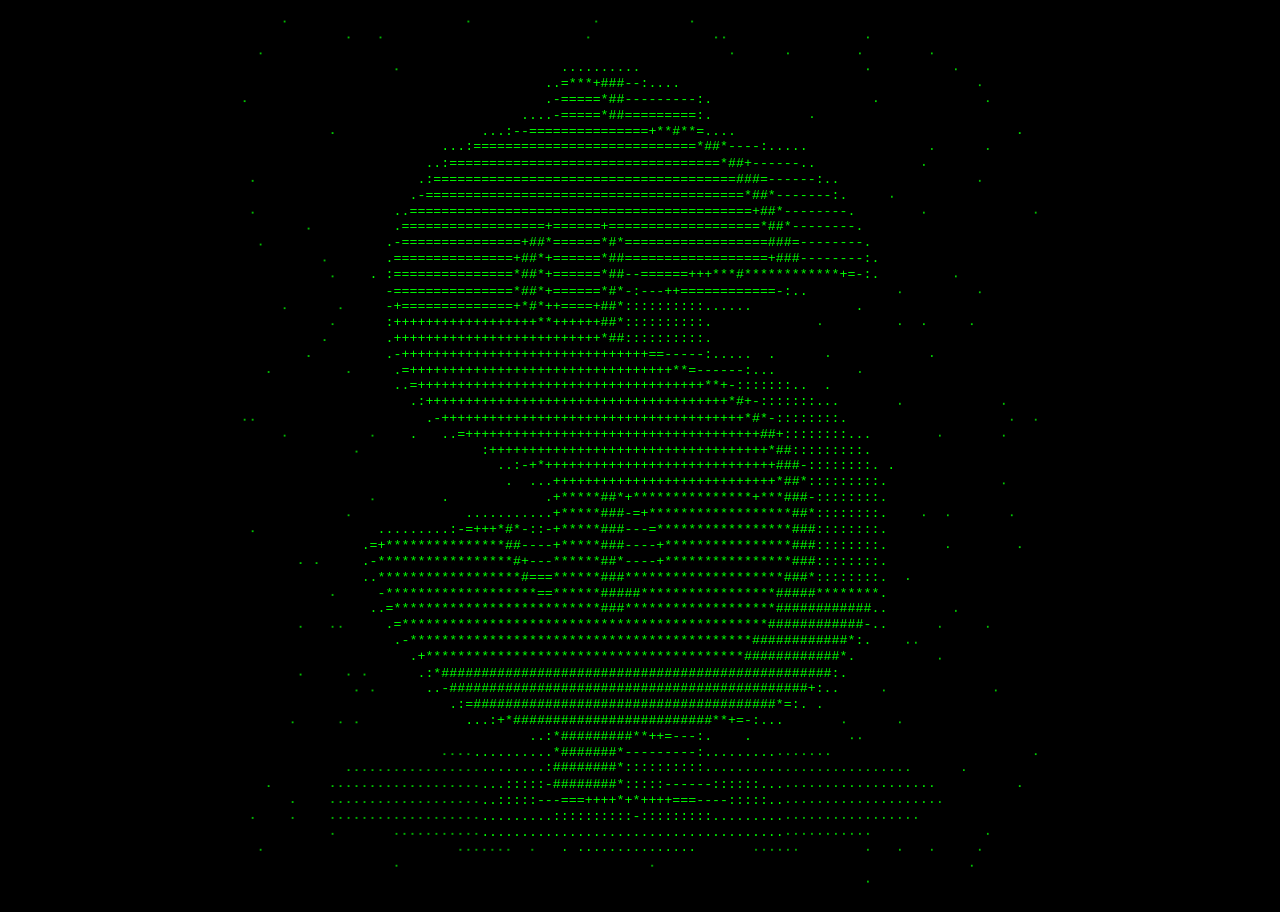
==== index.html @ 207f6302 "Landing page: slowly spinning dollar sign with falling dots Co-Authored-By: Claude Sonnet 5.5 <norep" ====
<!DOCTYPE html>
<html lang="en">
<head>
    <meta charset="UTF-8">
    <meta name="viewport" content="width=device-width, initial-scale=1.0">
    <title>BIG and small DOLLAR IDEAS</title>
    <style>
        html, body { height: 100%; }
        body {
            display: flex;
            justify-content: center;
            align-items: center;
            min-height: 100vh;
            margin: 0;
            background-color: #000;
            color: #0f0; /* Green text on black background, classic terminal style */
            font-family: monospace;
            overflow: hidden;
        }
        pre {
            text-align: center;
            font-size: 14px;
            line-height: 1.2;
            white-space: pre;
            margin: 0;
        }
        /* Animated layers, built by the script below from the original art. */
        #scene { perspective: 1400px; }
        #stage { position: relative; transform-origin: center center; }
        #rain, #spin { position: absolute; left: 0; top: 0; }
        #rain span { position: absolute; left: 0; top: 0; line-height: 1.2; will-change: transform; }
        #spin { transform-style: preserve-3d; animation: spin 36s linear infinite; }
        @keyframes spin { from { transform: rotateY(0deg); } to { transform: rotateY(360deg); } }
        @media (prefers-reduced-motion: reduce) { #spin { animation: none; } }
    </style>
</head>
<body>
    <div id="scene" hidden><div id="stage"><div id="rain"></div><pre id="spin"></pre></div></div>
    <!-- Original art, unchanged. Shown as-is if scripts are off. -->
    <pre id="art">
     .                      .               .           .                                           
             .   .                         .               ..                 .                     
  .                                                          .      .        .        .             
                   .                    ..........                            .          .          
                                      ..=***+###--:....                                     .       
.                                     .-=====*##---------:.                    .             .      
                                   ....-=====*##=========:.            .                            
           .                  ...:--===============+**#**=....                                   .  
                         ...:============================*##*----:.....               .      .      
                       ..:==================================*##+------..             .              
 .                    .:======================================###=------:..                 .       
                     .-========================================*##*-------:.     .                  
 .                 ..===========================================+##*--------.        .             .
        .          .==================+======+===================*##*--------.                      
  .               .-===============+##*======*#*==================###=--------.                     
          .       .===============+##*+======*##==================+###--------:.                    
           .    . :===============*##*+======*##--======+++***#************+=-:.         .          
                  -===============*##*+======*#*-:---++============-:..           .         .       
     .      .     -+==============+*#*++====+##*::::::::::......             .                      
           .      :++++++++++++++++++**++++++##*::::::::::.             .         .  .     .        
          .       .++++++++++++++++++++++++++*##::::::::::.                                         
        .         .-+++++++++++++++++++++++++++++++==-----:.....  .      .            .             
   .         .     .=+++++++++++++++++++++++++++++++++**=------:...          .                      
                   ..=++++++++++++++++++++++++++++++++++++**+-:::::::..  .                          
                     .:++++++++++++++++++++++++++++++++++++++*#+-:::::::...       .            .    
..                     .-++++++++++++++++++++++++++++++++++++++*#*-::::::::.                    .  .
     .          .    .   ..=+++++++++++++++++++++++++++++++++++++##+::::::::...        .       .    
              .               :+++++++++++++++++++++++++++++++++++*##:::::::::.                     
                                ..:-+*+++++++++++++++++++++++++++++###-::::::::. .                  
                                 .  ...++++++++++++++++++++++++++++*##*:::::::::.              .    
                .        .            .+*****##*+***************+***###-::::::::.                   
             .              ...........+*****###-=+******************##*::::::::.    .  .       .   
 .               .........:-=+++*#*-::-+*****###---=*****************###::::::::.                   
               .=+***************##----+*****###----+****************###::::::::.       .        .  
       . .     .-*****************#+---******##*----+****************###::::::::.                   
               ..******************#===******###********************###*::::::::.  .                
           .     -*******************==******#####*****************#####********.                   
                ..=**************************###*******************############..        .          
       .   ..     .=**********************************************############-..      .     .      
                   .-*******************************************############*:.    ..               
                     .+****************************************############*.          .            
       .     . .      .:*#################################################:.                        
              . .      ..-#############################################+:..     .             .     
                          .:=######################################*=:. .                           
      .     . .             ...:+*#########################**+=-:...       .      .                 
                                    ..:*#########**++=---:.    .            ..                      
                         ..............*#######*---------:................                         .
             .........................:########*::::::::::..........................      .         
   .       ......................:::::-########*:::::------::::::......................          .  
      .    .....................:::::---===++++*+*++++===----:::::......................            
 .    .    ............................::::::::::-:::::::::..........................               
           .       ............................................................              .      
  .                        .......  .   . ...............       ......        .   .   .     .       
                   .                               .                                       .        
                                                                              .                     </pre>
    <script>
    (function () {
        var art = document.getElementById('art');
        var lines = art.textContent.replace(/^\n/, '').replace(/\s+$/, '').split('\n');
        var rows = lines.length, cols = 0;
        lines.forEach(function (l) { cols = Math.max(cols, l.length); });

        // Measure one character cell of the monospace font.
        var probe = document.createElement('pre');
        probe.style.cssText = 'position:absolute;visibility:hidden;margin:0;white-space:pre';
        probe.textContent = new Array(101).join('M');
        document.body.appendChild(probe);
        var cw = probe.getBoundingClientRect().width / 100;
        var ch = parseFloat(getComputedStyle(art).fontSize) * 1.2;
        document.body.removeChild(probe);

        // A "." with no solid art character within 2 cells is a loose dot that can fall.
        function solid(c) { return c !== undefined && c !== ' ' && c !== '.'; }
        function nearSolid(r, c) {
            for (var dr = -2; dr <= 2; dr++) for (var dc = -2; dc <= 2; dc++) {
                var l = lines[r + dr];
                if (l && solid(l[c + dc])) return true;
            }
            return false;
        }
        var body = [], dots = [], occupied = [];
        for (var r = 0; r < rows; r++) {
            var out = '';
            occupied[r] = [];
            for (var c = 0; c < cols; c++) {
                var ch1 = lines[r][c] || ' ';
                var isLoose = ch1 === '.' && !nearSolid(r, c);
                if (isLoose) { dots.push({ r: r, c: c }); out += ' '; }
                else out += ch1;
                occupied[r][c] = ch1 !== ' ' && !isLoose;
            }
            body.push(out);
        }

        var W = cols * cw, H = rows * ch;
        var scene = document.getElementById('scene');
        var stage = document.getElementById('stage');
        var spin = document.getElementById('spin');
        var rain = document.getElementById('rain');
        stage.style.width = W + 'px';
        stage.style.height = H + 'px';
        spin.textContent = body.join('\n');
        spin.style.width = W + 'px';

        var spans = dots.map(function (d) {
            var s = document.createElement('span');
            s.textContent = '.';
            rain.appendChild(s);
            return { el: s, x: d.c * cw, y0: d.r * ch, speed: 14 + Math.random() * 34, c: d.c };
        });

        function fit() {
            var k = Math.min(1, (window.innerWidth - 24) / W, (window.innerHeight - 24) / H);
            stage.style.transform = 'scale(' + k + ')';
        }
        window.addEventListener('resize', fit);
        fit();
        art.hidden = true;
        scene.hidden = false;

        var calm = window.matchMedia && matchMedia('(prefers-reduced-motion: reduce)').matches;
        var t0 = performance.now();
        function frame(now) {
            var t = calm ? 0 : (now - t0) / 1000;
            for (var i = 0; i < spans.length; i++) {
                var p = spans[i];
                var y = (p.y0 + p.speed * t) % H;
                var row = Math.min(rows - 1, Math.floor(y / ch));
                // Drops pass behind the dollar sign, so they read as falling around it.
                p.el.style.visibility = occupied[row][p.c] ? 'hidden' : 'visible';
                p.el.style.transform = 'translate(' + p.x + 'px,' + y + 'px)';
            }
            if (!calm) requestAnimationFrame(frame);
        }
        frame(performance.now());
    })();
    </script>
</body>
</html>
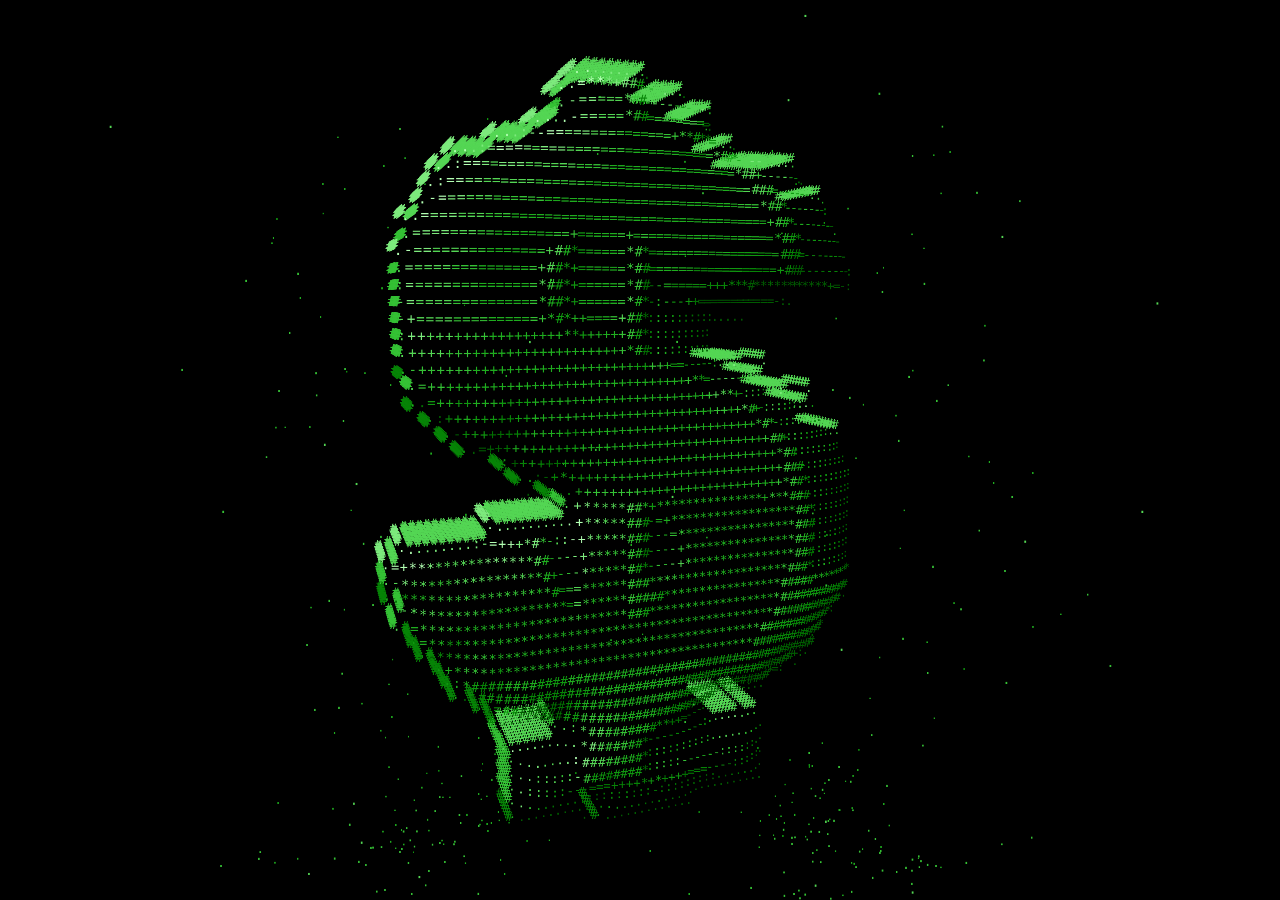
==== commit 789e239b: "Turn the dollar sign into a real 3D model that spins with falling dots Co-Authored-By: Claude Sonnet" ====
--- a/index.html
+++ b/index.html
@@ -24,19 +24,12 @@
             white-space: pre;
             margin: 0;
         }
-        /* Animated layers, built by the script below from the original art. */
-        #scene { perspective: 1400px; }
-        #stage { position: relative; transform-origin: center center; }
-        #rain, #spin { position: absolute; left: 0; top: 0; }
-        #rain span { position: absolute; left: 0; top: 0; line-height: 1.2; will-change: transform; }
-        #spin { transform-style: preserve-3d; animation: spin 36s linear infinite; }
-        @keyframes spin { from { transform: rotateY(0deg); } to { transform: rotateY(360deg); } }
-        @media (prefers-reduced-motion: reduce) { #spin { animation: none; } }
+        #view { position: fixed; left: 0; top: 0; width: 100vw; height: 100vh; display: block; }
     </style>
 </head>
 <body>
-    <div id="scene" hidden><div id="stage"><div id="rain"></div><pre id="spin"></pre></div></div>
-    <!-- Original art, unchanged. Shown as-is if scripts are off. -->
+    <canvas id="view" hidden></canvas>
+    <!-- Original front-view art. It is the blueprint for the 3D model and the fallback if scripts are off. -->
     <pre id="art">
      .                      .               .           .                                           
              .   .                         .               ..                 .                     
@@ -96,83 +89,165 @@
     <script>
     (function () {
         var art = document.getElementById('art');
+        var canvas = document.getElementById('view');
+        var ctx = canvas.getContext('2d');
+        if (!ctx) return;
+
+        // ---------- 1. Read the front view ----------
         var lines = art.textContent.replace(/^\n/, '').replace(/\s+$/, '').split('\n');
         var rows = lines.length, cols = 0;
         lines.forEach(function (l) { cols = Math.max(cols, l.length); });
 
-        // Measure one character cell of the monospace font.
         var probe = document.createElement('pre');
         probe.style.cssText = 'position:absolute;visibility:hidden;margin:0;white-space:pre';
         probe.textContent = new Array(101).join('M');
         document.body.appendChild(probe);
-        var cw = probe.getBoundingClientRect().width / 100;
-        var ch = parseFloat(getComputedStyle(art).fontSize) * 1.2;
+        var CW = probe.getBoundingClientRect().width / 100;
+        var CH = parseFloat(getComputedStyle(art).fontSize) * 1.2;
         document.body.removeChild(probe);
-
-        // A "." with no solid art character within 2 cells is a loose dot that can fall.
-        function solid(c) { return c !== undefined && c !== ' ' && c !== '.'; }
+        var W = cols * CW, H = rows * CH;
+
+        function at(r, c) { var l = lines[r]; return (l && c >= 0 && c < l.length) ? l[c] : ' '; }
+        function solid(ch) { return ch !== ' ' && ch !== '.'; }
         function nearSolid(r, c) {
-            for (var dr = -2; dr <= 2; dr++) for (var dc = -2; dc <= 2; dc++) {
-                var l = lines[r + dr];
-                if (l && solid(l[c + dc])) return true;
-            }
+            for (var dr = -2; dr <= 2; dr++) for (var dc = -2; dc <= 2; dc++) if (solid(at(r + dr, c + dc))) return true;
             return false;
         }
-        var body = [], dots = [], occupied = [];
+        var occ = [], loose = [];
         for (var r = 0; r < rows; r++) {
-            var out = '';
-            occupied[r] = [];
+            occ[r] = [];
             for (var c = 0; c < cols; c++) {
-                var ch1 = lines[r][c] || ' ';
-                var isLoose = ch1 === '.' && !nearSolid(r, c);
-                if (isLoose) { dots.push({ r: r, c: c }); out += ' '; }
-                else out += ch1;
-                occupied[r][c] = ch1 !== ' ' && !isLoose;
-            }
-            body.push(out);
-        }
-
-        var W = cols * cw, H = rows * ch;
-        var scene = document.getElementById('scene');
-        var stage = document.getElementById('stage');
-        var spin = document.getElementById('spin');
-        var rain = document.getElementById('rain');
-        stage.style.width = W + 'px';
-        stage.style.height = H + 'px';
-        spin.textContent = body.join('\n');
-        spin.style.width = W + 'px';
-
-        var spans = dots.map(function (d) {
-            var s = document.createElement('span');
-            s.textContent = '.';
-            rain.appendChild(s);
-            return { el: s, x: d.c * cw, y0: d.r * ch, speed: 14 + Math.random() * 34, c: d.c };
+                var ch0 = at(r, c);
+                var isLoose = ch0 === '.' && !nearSolid(r, c);
+                if (isLoose) loose.push({ r: r, c: c });
+                occ[r][c] = ch0 !== ' ' && !isLoose;
+            }
+        }
+        function isOcc(r, c) { return r >= 0 && r < rows && c >= 0 && c < cols && occ[r][c]; }
+
+        // ---------- 2. Grow it into a 3D solid (fantasy depth) ----------
+        // Thickness is a rounded pillow: thickest in the middle, tapering to the rim.
+        var HALF = 72, R = 90, FLOOR = 8, RANK = ' .:-=+*#';
+        var dist = [], hh = [];
+        for (r = 0; r < rows; r++) { dist[r] = []; hh[r] = []; }
+        for (r = 0; r < rows; r++) for (c = 0; c < cols; c++) {
+            if (!occ[r][c]) { dist[r][c] = 0; hh[r][c] = 0; continue; }
+            var best = R;
+            for (var dr2 = -11; dr2 <= 11; dr2++) for (var dc2 = -11; dc2 <= 11; dc2++) {
+                if (!isOcc(r + dr2, c + dc2)) {
+                    var dd = Math.sqrt(Math.pow(dc2 * CW, 2) + Math.pow(dr2 * CH, 2));
+                    if (dd < best) best = dd;
+                }
+            }
+            dist[r][c] = best;
+            var u = 1 - Math.min(best, R) / R;
+            var rel = RANK.indexOf(at(r, c)) / 7;          // denser character = slightly raised, like embossing
+            hh[r][c] = FLOOR + HALF * Math.sqrt(Math.max(0, 1 - u * u)) * (0.82 + 0.18 * rel);
+        }
+
+        var CHARS = '.:-=+*#';
+        var P = [];   // surface points: x,y,z, nx,ny,nz, char index
+        function norm(a, b, c) { var m = Math.sqrt(a * a + b * b + c * c) || 1; return [a / m, b / m, c / m]; }
+        for (r = 0; r < rows; r++) for (c = 0; c < cols; c++) {
+            if (!occ[r][c]) continue;
+            var x = (c + 0.5) * CW - W / 2, y = (r + 0.5) * CH - H / 2;
+            var h = hh[r][c];
+            var hx = ((isOcc(r, c + 1) ? hh[r][c + 1] : 0) - (isOcc(r, c - 1) ? hh[r][c - 1] : 0)) / (2 * CW);
+            var hy = ((isOcc(r + 1, c) ? hh[r + 1][c] : 0) - (isOcc(r - 1, c) ? hh[r - 1][c] : 0)) / (2 * CH);
+            var ci = CHARS.indexOf(at(r, c));
+            var nf = norm(-hx, -hy, 1), nb = norm(-hx, -hy, -1);
+            P.push([x, y, h, nf[0], nf[1], nf[2], ci]);          // front: exactly the original character
+            P.push([x, y, -h, nb[0], nb[1], nb[2], ci]);         // back: fantasy mirror of the front
+            // Rim wall so the sides look solid.
+            var ox = (isOcc(r, c - 1) ? 0 : -1) + (isOcc(r, c + 1) ? 0 : 1);
+            var oy = (isOcc(r - 1, c) ? 0 : -1) + (isOcc(r + 1, c) ? 0 : 1);
+            if (ox || oy) {
+                var nw = norm(ox, oy * 0.5, 0);
+                for (var z = -h + 6; z < h - 3; z += 7) P.push([x + ox * CW * 0.35, y + oy * CH * 0.35, z, nw[0], nw[1], 0, 6]);
+            }
+        }
+
+        // Falling dots live in the room around the model, at random depths.
+        var D = [];
+        loose.forEach(function (d) {
+            D.push({ x: (d.c + 0.5) * CW - W / 2, y0: (d.r + 0.5) * CH - H / 2, z: (Math.random() * 2 - 1) * 170, v: 16 + Math.random() * 34 });
         });
-
-        function fit() {
-            var k = Math.min(1, (window.innerWidth - 24) / W, (window.innerHeight - 24) / H);
-            stage.style.transform = 'scale(' + k + ')';
-        }
-        window.addEventListener('resize', fit);
-        fit();
-        art.hidden = true;
-        scene.hidden = false;
-
+        // A few extra drops so the depth reads.
+        for (var k = 0; k < 70; k++) D.push({ x: (Math.random() - 0.5) * W * 1.25, y0: (Math.random() - 0.5) * H * 1.1, z: (Math.random() * 2 - 1) * 220, v: 16 + Math.random() * 34 });
+
+        // ---------- 3. Glyph sprites (char x brightness) ----------
+        var LV = 10, SPR = [];
+        var sw = Math.ceil(CW * 2), sh = Math.ceil(CH * 1.4);
+        for (var ci2 = 0; ci2 < CHARS.length; ci2++) {
+            SPR[ci2] = [];
+            for (var lv = 0; lv < LV; lv++) {
+                var cv = document.createElement('canvas'); cv.width = sw * 2; cv.height = sh * 2;
+                var cx = cv.getContext('2d');
+                cx.scale(2, 2);
+                var t = lv / (LV - 1);
+                var g = Math.round(70 + 185 * t), rb = Math.round(255 * Math.pow(t, 3) * 0.7);
+                cx.fillStyle = 'rgb(' + rb + ',' + g + ',' + rb + ')';
+                cx.font = '14px monospace'; cx.textAlign = 'center'; cx.textBaseline = 'middle';
+                cx.fillText(CHARS[ci2], sw / 2, sh / 2);
+                SPR[ci2][lv] = cv;
+            }
+        }
+
+        // ---------- 4. Render loop ----------
         var calm = window.matchMedia && matchMedia('(prefers-reduced-motion: reduce)').matches;
-        var t0 = performance.now();
+        var fixed = /[?&]angle=(-?[\d.]+)/.exec(location.search);
+        var CAM = 1100, TILT = -0.16, LIGHT = norm(-0.45, -0.55, 0.75);
+        var cT = Math.cos(TILT), sT = Math.sin(TILT);
+        var vw = 0, vh = 0, dpr = 1, scale = 1;
+        function size() {
+            dpr = Math.min(2, window.devicePixelRatio || 1);
+            vw = window.innerWidth; vh = window.innerHeight;
+            canvas.width = vw * dpr; canvas.height = vh * dpr;
+            scale = Math.min(vw / (W * 1.35), vh / (H * 1.12));
+        }
+        window.addEventListener('resize', size); size();
+        art.hidden = true; canvas.hidden = false;
+
+        var items = [], t0 = performance.now();
         function frame(now) {
-            var t = calm ? 0 : (now - t0) / 1000;
-            for (var i = 0; i < spans.length; i++) {
-                var p = spans[i];
-                var y = (p.y0 + p.speed * t) % H;
-                var row = Math.min(rows - 1, Math.floor(y / ch));
-                // Drops pass behind the dollar sign, so they read as falling around it.
-                p.el.style.visibility = occupied[row][p.c] ? 'hidden' : 'visible';
-                p.el.style.transform = 'translate(' + p.x + 'px,' + y + 'px)';
-            }
-            if (!calm) requestAnimationFrame(frame);
+            var secs = calm ? 0 : (now - t0) / 1000;
+            var th = fixed ? parseFloat(fixed[1]) * Math.PI / 180 : (calm ? 0.5 : secs * 2 * Math.PI / 42);
+            var cy = Math.cos(th), sy = Math.sin(th);
+            ctx.setTransform(dpr, 0, 0, dpr, 0, 0);
+            ctx.fillStyle = '#000'; ctx.fillRect(0, 0, vw, vh);
+            var n = 0;
+            // Model points: rotate, light, cull back faces.
+            for (var i = 0; i < P.length; i++) {
+                var p = P[i];
+                var x1 = p[0] * cy + p[2] * sy, z1 = -p[0] * sy + p[2] * cy;
+                var y2 = p[1] * cT - z1 * sT, z2 = p[1] * sT + z1 * cT;
+                var nx1 = p[3] * cy + p[5] * sy, nz1 = -p[3] * sy + p[5] * cy;
+                var ny2 = p[4] * cT - nz1 * sT, nz2 = p[4] * sT + nz1 * cT;
+                if (nz2 < 0.1) continue;                                   // facing away
+                var lit = Math.max(0, nx1 * LIGHT[0] + ny2 * LIGHT[1] + nz2 * LIGHT[2]);
+                var s = CAM / (CAM - z2);
+                items[n++] = { z: z2, sx: x1 * s, sy: y2 * s, s: s, ci: p[6], lv: Math.min(LV - 1, Math.floor((0.18 + 0.82 * lit) * LV)) };
+            }
+            // Falling dots (world space, the model turns inside them).
+            for (var j = 0; j < D.length; j++) {
+                var d = D[j];
+                var yy = d.y0 + d.v * secs;
+                var span = H * 1.2;
+                yy = ((yy + span / 2) % span + span) % span - span / 2;
+                var s2 = CAM / (CAM - d.z);
+                items[n++] = { z: d.z, sx: d.x * s2, sy: yy * s2, s: s2, ci: 0, lv: 4 + Math.round(3 * (d.z + 220) / 440) };
+            }
+            items.length = n;
+            items.sort(function (a, b) { return a.z - b.z; });
+            var ox = vw / 2, oy = vh / 2;
+            for (var m = 0; m < n; m++) {
+                var it = items[m], sp = SPR[it.ci][it.lv], q = scale * it.s;
+                ctx.drawImage(sp, ox + it.sx * scale - sw * q / 2, oy + it.sy * scale - sh * q / 2, sw * q, sh * q);
+            }
+            if (!calm && !fixed) requestAnimationFrame(frame);
         }
         frame(performance.now());
+        if (!calm && !fixed) requestAnimationFrame(frame);
     })();
     </script>
 </body>
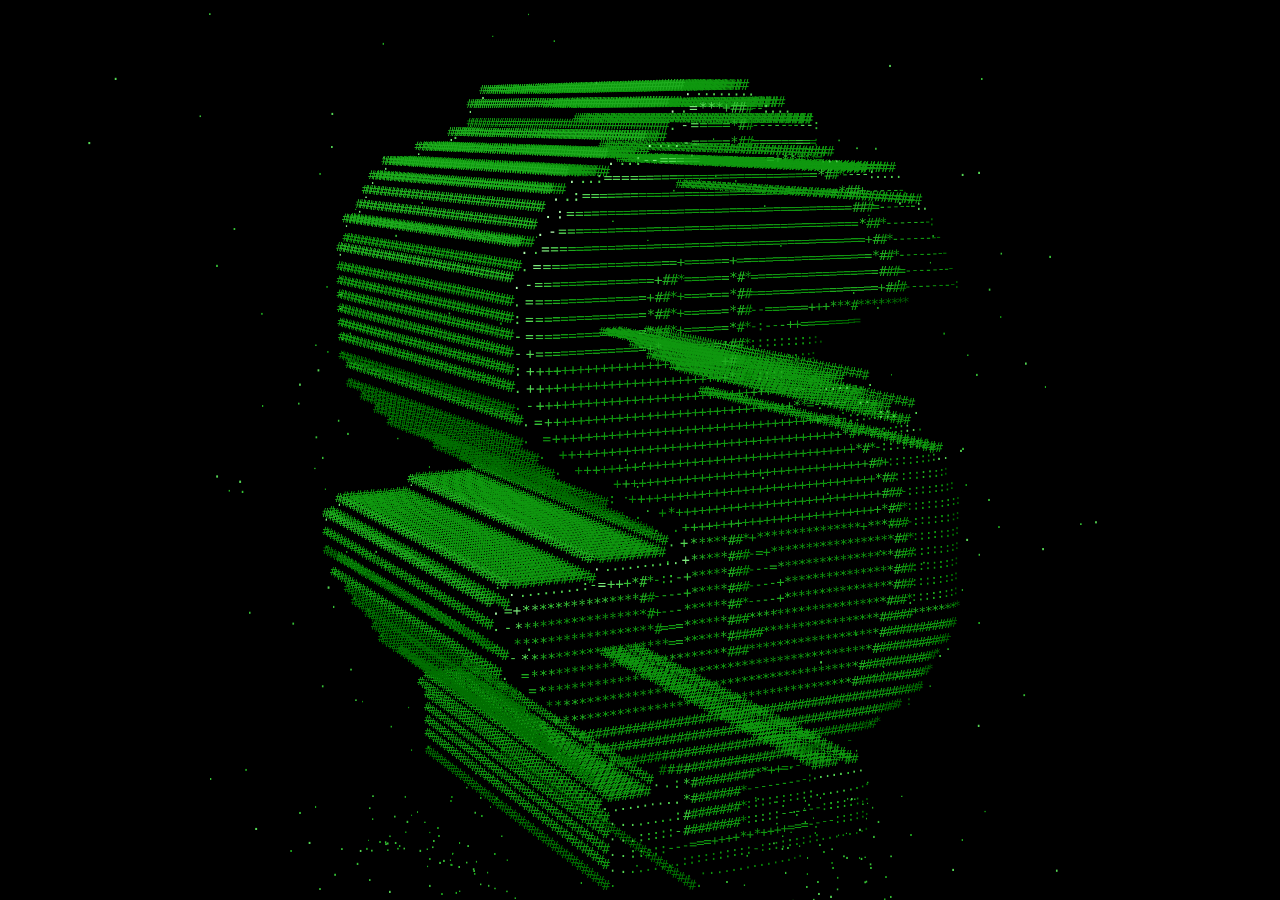
==== commit 7200ba16: "Make the 3D dollar sign as deep as the S is wide Co-Authored-By: Claude Sonnet 5.5 <noreply@anthropi" ====
--- a/index.html
+++ b/index.html
@@ -126,23 +126,26 @@
         function isOcc(r, c) { return r >= 0 && r < rows && c >= 0 && c < cols && occ[r][c]; }
 
         // ---------- 2. Grow it into a 3D solid (fantasy depth) ----------
-        // Thickness is a rounded pillow: thickest in the middle, tapering to the rim.
-        var HALF = 72, R = 90, FLOOR = 8, RANK = ' .:-=+*#';
+        // Depth equals the width of the S, with softly rounded edges.
+        var minC = cols, maxC = 0;
+        for (r = 0; r < rows; r++) for (c = 0; c < cols; c++) if (occ[r][c]) { if (c < minC) minC = c; if (c > maxC) maxC = c; }
+        var SW = (maxC - minC + 1) * CW;
+        var HALF = SW / 2, BEV = 40, RANK = ' .:-=+*#';
         var dist = [], hh = [];
         for (r = 0; r < rows; r++) { dist[r] = []; hh[r] = []; }
         for (r = 0; r < rows; r++) for (c = 0; c < cols; c++) {
             if (!occ[r][c]) { dist[r][c] = 0; hh[r][c] = 0; continue; }
-            var best = R;
-            for (var dr2 = -11; dr2 <= 11; dr2++) for (var dc2 = -11; dc2 <= 11; dc2++) {
+            var best = BEV;
+            for (var dr2 = -3; dr2 <= 3; dr2++) for (var dc2 = -5; dc2 <= 5; dc2++) {
                 if (!isOcc(r + dr2, c + dc2)) {
                     var dd = Math.sqrt(Math.pow(dc2 * CW, 2) + Math.pow(dr2 * CH, 2));
                     if (dd < best) best = dd;
                 }
             }
             dist[r][c] = best;
-            var u = 1 - Math.min(best, R) / R;
+            var u = 1 - Math.min(best, BEV) / BEV;
             var rel = RANK.indexOf(at(r, c)) / 7;          // denser character = slightly raised, like embossing
-            hh[r][c] = FLOOR + HALF * Math.sqrt(Math.max(0, 1 - u * u)) * (0.82 + 0.18 * rel);
+            hh[r][c] = HALF - BEV + BEV * Math.sqrt(Math.max(0, 1 - u * u)) + rel * 6;
         }
 
         var CHARS = '.:-=+*#';
@@ -163,17 +166,17 @@
             var oy = (isOcc(r - 1, c) ? 0 : -1) + (isOcc(r + 1, c) ? 0 : 1);
             if (ox || oy) {
                 var nw = norm(ox, oy * 0.5, 0);
-                for (var z = -h + 6; z < h - 3; z += 7) P.push([x + ox * CW * 0.35, y + oy * CH * 0.35, z, nw[0], nw[1], 0, 6]);
+                for (var z = -h + 6; z < h - 3; z += 13) P.push([x + ox * CW * 0.35, y + oy * CH * 0.35, z, nw[0], nw[1], 0, 6]);
             }
         }
 
         // Falling dots live in the room around the model, at random depths.
         var D = [];
         loose.forEach(function (d) {
-            D.push({ x: (d.c + 0.5) * CW - W / 2, y0: (d.r + 0.5) * CH - H / 2, z: (Math.random() * 2 - 1) * 170, v: 16 + Math.random() * 34 });
+            D.push({ x: (d.c + 0.5) * CW - W / 2, y0: (d.r + 0.5) * CH - H / 2, z: (Math.random() * 2 - 1) * 420, v: 16 + Math.random() * 34 });
         });
         // A few extra drops so the depth reads.
-        for (var k = 0; k < 70; k++) D.push({ x: (Math.random() - 0.5) * W * 1.25, y0: (Math.random() - 0.5) * H * 1.1, z: (Math.random() * 2 - 1) * 220, v: 16 + Math.random() * 34 });
+        for (var k = 0; k < 70; k++) D.push({ x: (Math.random() - 0.5) * W * 1.25, y0: (Math.random() - 0.5) * H * 1.1, z: (Math.random() * 2 - 1) * 420, v: 16 + Math.random() * 34 });
 
         // ---------- 3. Glyph sprites (char x brightness) ----------
         var LV = 10, SPR = [];
@@ -196,7 +199,7 @@
         // ---------- 4. Render loop ----------
         var calm = window.matchMedia && matchMedia('(prefers-reduced-motion: reduce)').matches;
         var fixed = /[?&]angle=(-?[\d.]+)/.exec(location.search);
-        var CAM = 1100, TILT = -0.16, LIGHT = norm(-0.45, -0.55, 0.75);
+        var CAM = 2400, TILT = -0.16, LIGHT = norm(-0.45, -0.55, 0.75);
         var cT = Math.cos(TILT), sT = Math.sin(TILT);
         var vw = 0, vh = 0, dpr = 1, scale = 1;
         function size() {
@@ -225,6 +228,7 @@
                 var ny2 = p[4] * cT - nz1 * sT, nz2 = p[4] * sT + nz1 * cT;
                 if (nz2 < 0.1) continue;                                   // facing away
                 var lit = Math.max(0, nx1 * LIGHT[0] + ny2 * LIGHT[1] + nz2 * LIGHT[2]);
+                if (p[5] === 0) lit *= 0.45;                                // rim walls stay dim so the face reads clearly
                 var s = CAM / (CAM - z2);
                 items[n++] = { z: z2, sx: x1 * s, sy: y2 * s, s: s, ci: p[6], lv: Math.min(LV - 1, Math.floor((0.18 + 0.82 * lit) * LV)) };
             }
@@ -235,7 +239,7 @@
                 var span = H * 1.2;
                 yy = ((yy + span / 2) % span + span) % span - span / 2;
                 var s2 = CAM / (CAM - d.z);
-                items[n++] = { z: d.z, sx: d.x * s2, sy: yy * s2, s: s2, ci: 0, lv: 4 + Math.round(3 * (d.z + 220) / 440) };
+                items[n++] = { z: d.z, sx: d.x * s2, sy: yy * s2, s: s2, ci: 0, lv: 4 + Math.round(3 * (d.z + 420) / 840) };
             }
             items.length = n;
             items.sort(function (a, b) { return a.z - b.z; });
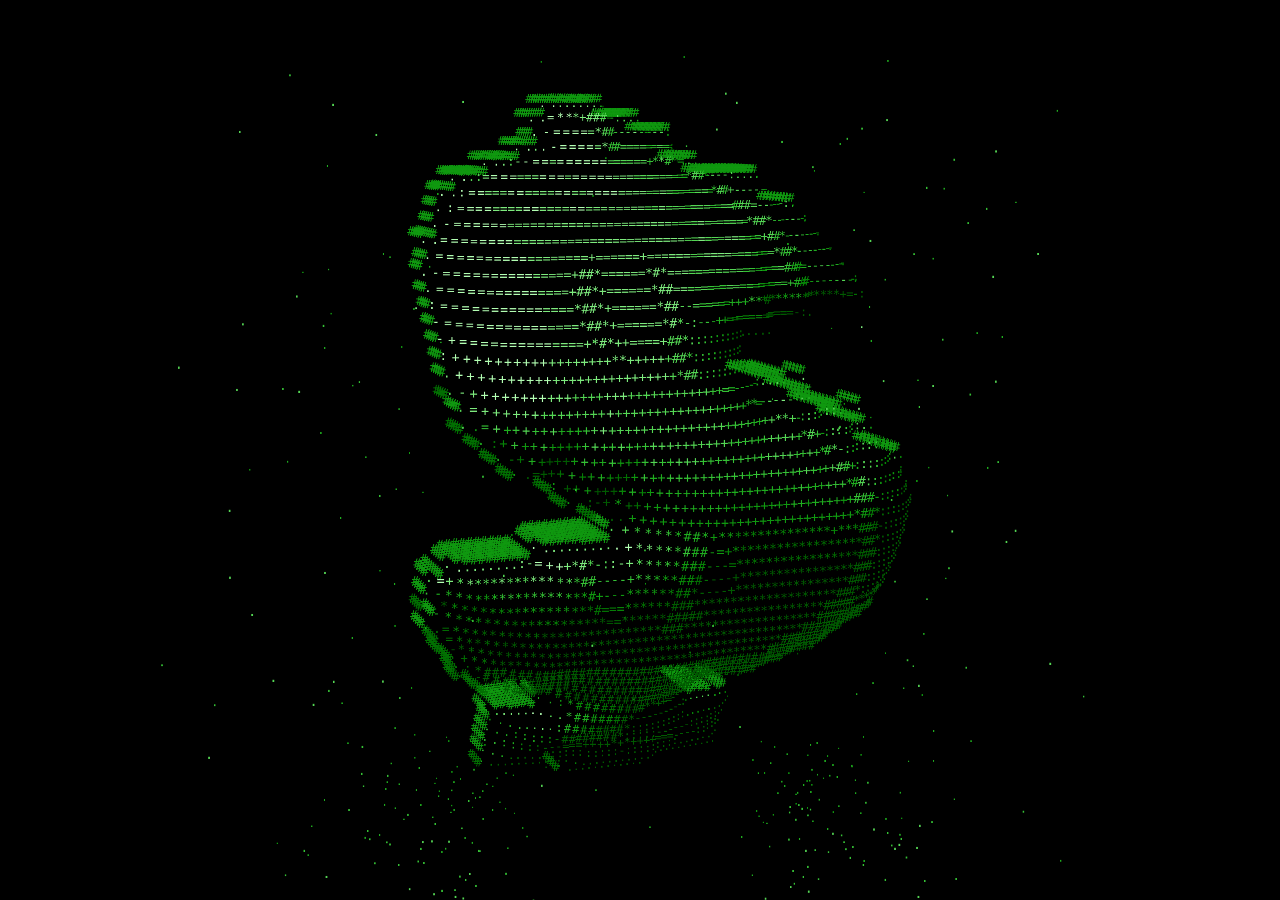
==== commit 8d1563e3: "Rebuild the dollar sign as a true 3D tube that weaves in depth Co-Authored-By: Claude Sonnet 5.5 <no" ====
--- a/index.html
+++ b/index.html
@@ -125,48 +125,54 @@
         }
         function isOcc(r, c) { return r >= 0 && r < rows && c >= 0 && c < cols && occ[r][c]; }
 
-        // ---------- 2. Grow it into a 3D solid (fantasy depth) ----------
-        // Depth equals the width of the S, with softly rounded edges.
-        var minC = cols, maxC = 0;
-        for (r = 0; r < rows; r++) for (c = 0; c < cols; c++) if (occ[r][c]) { if (c < minC) minC = c; if (c > maxC) maxC = c; }
-        var SW = (maxC - minC + 1) * CW;
-        var HALF = SW / 2, BEV = 40, RANK = ' .:-=+*#';
-        var dist = [], hh = [];
-        for (r = 0; r < rows; r++) { dist[r] = []; hh[r] = []; }
+        // ---------- 2. Grow it into a true 3D solid (fantasy depth) ----------
+        // Every stroke becomes a round tube: its thickness equals its own width, so the cross-section is a circle.
+        // The tube also weaves toward and away from the viewer along its length, so no part of it lies in one plane.
+        var RANK = ' .:-=+*#', CHARS = '.:-=+*#';
+        var INF = 1e9, dg = Math.sqrt(CW * CW + CH * CH);
+        var dist = [], rho = [], hh = [];
+        for (r = 0; r < rows; r++) { dist[r] = []; rho[r] = []; hh[r] = []; for (c = 0; c < cols; c++) dist[r][c] = occ[r][c] ? INF : 0; }
+        function rd(r2, c2) { return (r2 >= 0 && r2 < rows && c2 >= 0 && c2 < cols) ? dist[r2][c2] : 0; }
+        for (r = 0; r < rows; r++) for (c = 0; c < cols; c++) if (occ[r][c]) {   // distance to the outline, pass 1
+            dist[r][c] = Math.min(dist[r][c], rd(r - 1, c) + CH, rd(r, c - 1) + CW, rd(r - 1, c - 1) + dg, rd(r - 1, c + 1) + dg);
+        }
+        for (r = rows - 1; r >= 0; r--) for (c = cols - 1; c >= 0; c--) if (occ[r][c]) {   // pass 2
+            dist[r][c] = Math.min(dist[r][c], rd(r + 1, c) + CH, rd(r, c + 1) + CW, rd(r + 1, c + 1) + dg, rd(r + 1, c - 1) + dg);
+        }
+        for (r = 0; r < rows; r++) for (c = 0; c < cols; c++) {   // local stroke radius = biggest distance nearby
+            if (!occ[r][c]) { rho[r][c] = 0; continue; }
+            var mx = 0;
+            for (var a1 = -5; a1 <= 5; a1++) for (var b1 = -10; b1 <= 10; b1++) { var q = rd(r + a1, c + b1); if (q > mx) mx = q; }
+            rho[r][c] = Math.min(130, Math.max(mx, 14));
+        }
+        var Z0 = 170;                                           // how far the tube weaves in depth
+        function zc(y) { return Z0 * Math.cos(2 * Math.PI * y / H); }       // far at the ends, near in the middle
+        function dzc(y) { return -Z0 * 2 * Math.PI / H * Math.sin(2 * Math.PI * y / H); }
         for (r = 0; r < rows; r++) for (c = 0; c < cols; c++) {
-            if (!occ[r][c]) { dist[r][c] = 0; hh[r][c] = 0; continue; }
-            var best = BEV;
-            for (var dr2 = -3; dr2 <= 3; dr2++) for (var dc2 = -5; dc2 <= 5; dc2++) {
-                if (!isOcc(r + dr2, c + dc2)) {
-                    var dd = Math.sqrt(Math.pow(dc2 * CW, 2) + Math.pow(dr2 * CH, 2));
-                    if (dd < best) best = dd;
-                }
-            }
-            dist[r][c] = best;
-            var u = 1 - Math.min(best, BEV) / BEV;
-            var rel = RANK.indexOf(at(r, c)) / 7;          // denser character = slightly raised, like embossing
-            hh[r][c] = HALF - BEV + BEV * Math.sqrt(Math.max(0, 1 - u * u)) + rel * 6;
-        }
-
-        var CHARS = '.:-=+*#';
+            if (!occ[r][c]) { hh[r][c] = 0; continue; }
+            var de = Math.max(1, dist[r][c] - CW * 0.5), rr = rho[r][c];
+            var e = Math.min(de, rr);
+            hh[r][c] = Math.sqrt(Math.max(0, rr * rr - (rr - e) * (rr - e)));
+        }
+
+        function norm(a, b, c) { var m = Math.sqrt(a * a + b * b + c * c) || 1; return [a / m, b / m, c / m]; }
         var P = [];   // surface points: x,y,z, nx,ny,nz, char index
-        function norm(a, b, c) { var m = Math.sqrt(a * a + b * b + c * c) || 1; return [a / m, b / m, c / m]; }
         for (r = 0; r < rows; r++) for (c = 0; c < cols; c++) {
             if (!occ[r][c]) continue;
             var x = (c + 0.5) * CW - W / 2, y = (r + 0.5) * CH - H / 2;
-            var h = hh[r][c];
+            var h = hh[r][c], zm = zc(y), dz = dzc(y);
             var hx = ((isOcc(r, c + 1) ? hh[r][c + 1] : 0) - (isOcc(r, c - 1) ? hh[r][c - 1] : 0)) / (2 * CW);
             var hy = ((isOcc(r + 1, c) ? hh[r + 1][c] : 0) - (isOcc(r - 1, c) ? hh[r - 1][c] : 0)) / (2 * CH);
             var ci = CHARS.indexOf(at(r, c));
-            var nf = norm(-hx, -hy, 1), nb = norm(-hx, -hy, -1);
-            P.push([x, y, h, nf[0], nf[1], nf[2], ci]);          // front: exactly the original character
-            P.push([x, y, -h, nb[0], nb[1], nb[2], ci]);         // back: fantasy mirror of the front
-            // Rim wall so the sides look solid.
+            var nf = norm(-hx, -(dz + hy), 1), nb = norm(-hx, dz - hy, -1);
+            P.push([x, y, zm + h, nf[0], nf[1], nf[2], ci]);     // front face: the original characters, in place
+            P.push([x, y, zm - h, nb[0], nb[1], nb[2], ci]);     // rear face of the tube
+            // Rim wall so the tube looks solid from the side.
             var ox = (isOcc(r, c - 1) ? 0 : -1) + (isOcc(r, c + 1) ? 0 : 1);
             var oy = (isOcc(r - 1, c) ? 0 : -1) + (isOcc(r + 1, c) ? 0 : 1);
             if (ox || oy) {
                 var nw = norm(ox, oy * 0.5, 0);
-                for (var z = -h + 6; z < h - 3; z += 13) P.push([x + ox * CW * 0.35, y + oy * CH * 0.35, z, nw[0], nw[1], 0, 6]);
+                for (var z = zm - h + 5; z < zm + h - 2; z += 10) P.push([x + ox * CW * 0.35, y + oy * CH * 0.35, z, nw[0], nw[1], 0, 6]);
             }
         }
 
@@ -206,7 +212,7 @@
             dpr = Math.min(2, window.devicePixelRatio || 1);
             vw = window.innerWidth; vh = window.innerHeight;
             canvas.width = vw * dpr; canvas.height = vh * dpr;
-            scale = Math.min(vw / (W * 1.35), vh / (H * 1.12));
+            scale = Math.min(vw / (W * 1.3), vh / (H * 1.15));
         }
         window.addEventListener('resize', size); size();
         art.hidden = true; canvas.hidden = false;
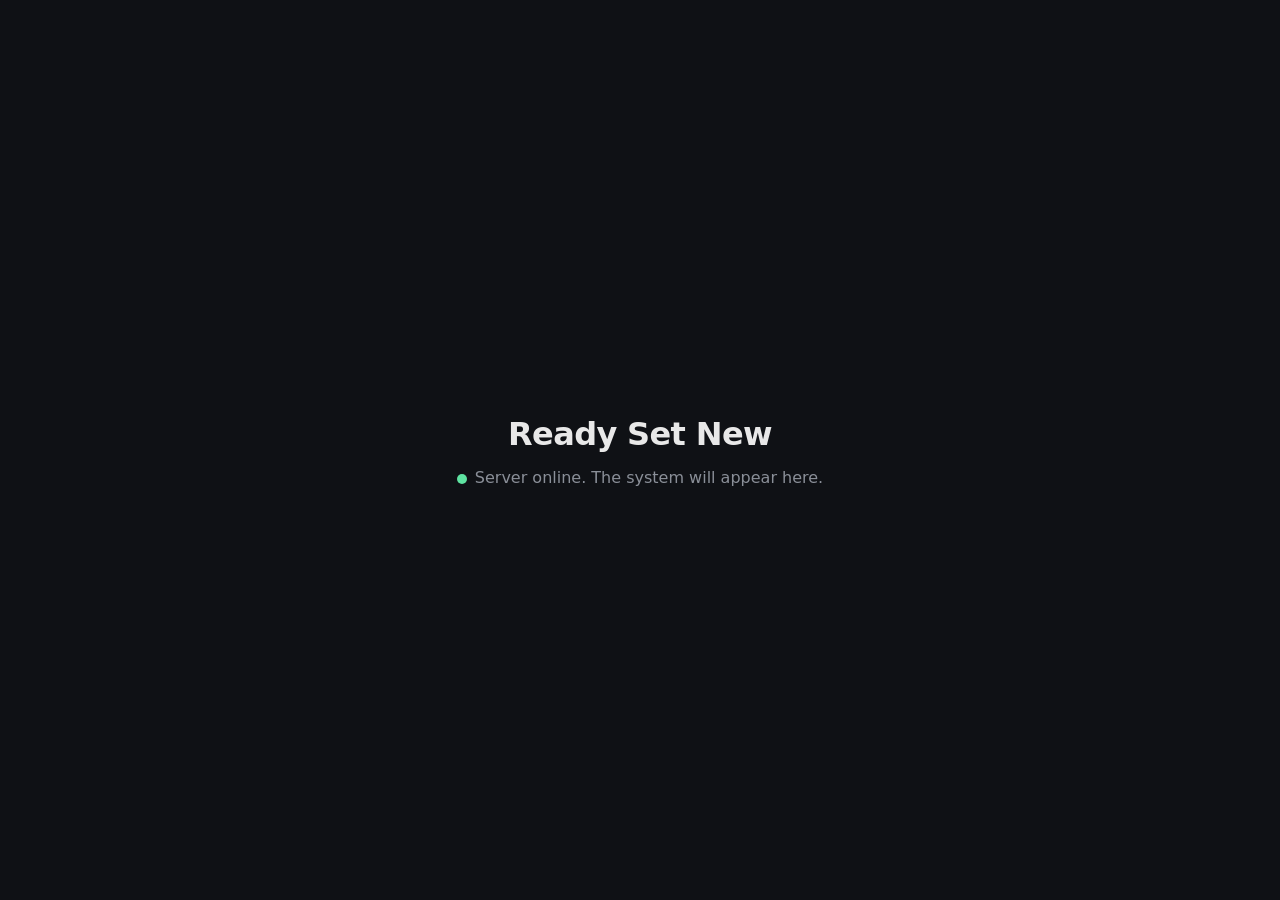
==== commit d4960927: "Save the 3D dollar sign as an empty-wallet asset and reset the front page Co-Authored-By: Claude Son" ====
--- a/index.html
+++ b/index.html
@@ -1,264 +1,25 @@
-<!DOCTYPE html>
+<!doctype html>
 <html lang="en">
 <head>
-    <meta charset="UTF-8">
-    <meta name="viewport" content="width=device-width, initial-scale=1.0">
-    <title>BIG and small DOLLAR IDEAS</title>
-    <style>
-        html, body { height: 100%; }
-        body {
-            display: flex;
-            justify-content: center;
-            align-items: center;
-            min-height: 100vh;
-            margin: 0;
-            background-color: #000;
-            color: #0f0; /* Green text on black background, classic terminal style */
-            font-family: monospace;
-            overflow: hidden;
-        }
-        pre {
-            text-align: center;
-            font-size: 14px;
-            line-height: 1.2;
-            white-space: pre;
-            margin: 0;
-        }
-        #view { position: fixed; left: 0; top: 0; width: 100vw; height: 100vh; display: block; }
-    </style>
+<meta charset="utf-8">
+<meta name="viewport" content="width=device-width, initial-scale=1">
+<title>Ready Set New</title>
+<style>
+  :root { --bg:#0f1115; --fg:#e8e8e8; --muted:#8a8f98; --accent:#5ee3a1; }
+  html,body { margin:0; height:100%; background:var(--bg); color:var(--fg); font:16px/1.5 system-ui, sans-serif; }
+  main { min-height:100%; display:grid; place-items:center; padding:24px 16px; box-sizing:border-box; }
+  .card { max-width:520px; text-align:center; }
+  h1 { font-size:2rem; margin:0 0 8px; letter-spacing:-0.02em; }
+  p { margin:0; color:var(--muted); }
+  .dot { display:inline-block; width:10px; height:10px; border-radius:50%; background:var(--accent); margin-right:8px; vertical-align:middle; }
+</style>
 </head>
 <body>
-    <canvas id="view" hidden></canvas>
-    <!-- Original front-view art. It is the blueprint for the 3D model and the fallback if scripts are off. -->
-    <pre id="art">
-     .                      .               .           .                                           
-             .   .                         .               ..                 .                     
-  .                                                          .      .        .        .             
-                   .                    ..........                            .          .          
-                                      ..=***+###--:....                                     .       
-.                                     .-=====*##---------:.                    .             .      
-                                   ....-=====*##=========:.            .                            
-           .                  ...:--===============+**#**=....                                   .  
-                         ...:============================*##*----:.....               .      .      
-                       ..:==================================*##+------..             .              
- .                    .:======================================###=------:..                 .       
-                     .-========================================*##*-------:.     .                  
- .                 ..===========================================+##*--------.        .             .
-        .          .==================+======+===================*##*--------.                      
-  .               .-===============+##*======*#*==================###=--------.                     
-          .       .===============+##*+======*##==================+###--------:.                    
-           .    . :===============*##*+======*##--======+++***#************+=-:.         .          
-                  -===============*##*+======*#*-:---++============-:..           .         .       
-     .      .     -+==============+*#*++====+##*::::::::::......             .                      
-           .      :++++++++++++++++++**++++++##*::::::::::.             .         .  .     .        
-          .       .++++++++++++++++++++++++++*##::::::::::.                                         
-        .         .-+++++++++++++++++++++++++++++++==-----:.....  .      .            .             
-   .         .     .=+++++++++++++++++++++++++++++++++**=------:...          .                      
-                   ..=++++++++++++++++++++++++++++++++++++**+-:::::::..  .                          
-                     .:++++++++++++++++++++++++++++++++++++++*#+-:::::::...       .            .    
-..                     .-++++++++++++++++++++++++++++++++++++++*#*-::::::::.                    .  .
-     .          .    .   ..=+++++++++++++++++++++++++++++++++++++##+::::::::...        .       .    
-              .               :+++++++++++++++++++++++++++++++++++*##:::::::::.                     
-                                ..:-+*+++++++++++++++++++++++++++++###-::::::::. .                  
-                                 .  ...++++++++++++++++++++++++++++*##*:::::::::.              .    
-                .        .            .+*****##*+***************+***###-::::::::.                   
-             .              ...........+*****###-=+******************##*::::::::.    .  .       .   
- .               .........:-=+++*#*-::-+*****###---=*****************###::::::::.                   
-               .=+***************##----+*****###----+****************###::::::::.       .        .  
-       . .     .-*****************#+---******##*----+****************###::::::::.                   
-               ..******************#===******###********************###*::::::::.  .                
-           .     -*******************==******#####*****************#####********.                   
-                ..=**************************###*******************############..        .          
-       .   ..     .=**********************************************############-..      .     .      
-                   .-*******************************************############*:.    ..               
-                     .+****************************************############*.          .            
-       .     . .      .:*#################################################:.                        
-              . .      ..-#############################################+:..     .             .     
-                          .:=######################################*=:. .                           
-      .     . .             ...:+*#########################**+=-:...       .      .                 
-                                    ..:*#########**++=---:.    .            ..                      
-                         ..............*#######*---------:................                         .
-             .........................:########*::::::::::..........................      .         
-   .       ......................:::::-########*:::::------::::::......................          .  
-      .    .....................:::::---===++++*+*++++===----:::::......................            
- .    .    ............................::::::::::-:::::::::..........................               
-           .       ............................................................              .      
-  .                        .......  .   . ...............       ......        .   .   .     .       
-                   .                               .                                       .        
-                                                                              .                     </pre>
-    <script>
-    (function () {
-        var art = document.getElementById('art');
-        var canvas = document.getElementById('view');
-        var ctx = canvas.getContext('2d');
-        if (!ctx) return;
-
-        // ---------- 1. Read the front view ----------
-        var lines = art.textContent.replace(/^\n/, '').replace(/\s+$/, '').split('\n');
-        var rows = lines.length, cols = 0;
-        lines.forEach(function (l) { cols = Math.max(cols, l.length); });
-
-        var probe = document.createElement('pre');
-        probe.style.cssText = 'position:absolute;visibility:hidden;margin:0;white-space:pre';
-        probe.textContent = new Array(101).join('M');
-        document.body.appendChild(probe);
-        var CW = probe.getBoundingClientRect().width / 100;
-        var CH = parseFloat(getComputedStyle(art).fontSize) * 1.2;
-        document.body.removeChild(probe);
-        var W = cols * CW, H = rows * CH;
-
-        function at(r, c) { var l = lines[r]; return (l && c >= 0 && c < l.length) ? l[c] : ' '; }
-        function solid(ch) { return ch !== ' ' && ch !== '.'; }
-        function nearSolid(r, c) {
-            for (var dr = -2; dr <= 2; dr++) for (var dc = -2; dc <= 2; dc++) if (solid(at(r + dr, c + dc))) return true;
-            return false;
-        }
-        var occ = [], loose = [];
-        for (var r = 0; r < rows; r++) {
-            occ[r] = [];
-            for (var c = 0; c < cols; c++) {
-                var ch0 = at(r, c);
-                var isLoose = ch0 === '.' && !nearSolid(r, c);
-                if (isLoose) loose.push({ r: r, c: c });
-                occ[r][c] = ch0 !== ' ' && !isLoose;
-            }
-        }
-        function isOcc(r, c) { return r >= 0 && r < rows && c >= 0 && c < cols && occ[r][c]; }
-
-        // ---------- 2. Grow it into a true 3D solid (fantasy depth) ----------
-        // Every stroke becomes a round tube: its thickness equals its own width, so the cross-section is a circle.
-        // The tube also weaves toward and away from the viewer along its length, so no part of it lies in one plane.
-        var RANK = ' .:-=+*#', CHARS = '.:-=+*#';
-        var INF = 1e9, dg = Math.sqrt(CW * CW + CH * CH);
-        var dist = [], rho = [], hh = [];
-        for (r = 0; r < rows; r++) { dist[r] = []; rho[r] = []; hh[r] = []; for (c = 0; c < cols; c++) dist[r][c] = occ[r][c] ? INF : 0; }
-        function rd(r2, c2) { return (r2 >= 0 && r2 < rows && c2 >= 0 && c2 < cols) ? dist[r2][c2] : 0; }
-        for (r = 0; r < rows; r++) for (c = 0; c < cols; c++) if (occ[r][c]) {   // distance to the outline, pass 1
-            dist[r][c] = Math.min(dist[r][c], rd(r - 1, c) + CH, rd(r, c - 1) + CW, rd(r - 1, c - 1) + dg, rd(r - 1, c + 1) + dg);
-        }
-        for (r = rows - 1; r >= 0; r--) for (c = cols - 1; c >= 0; c--) if (occ[r][c]) {   // pass 2
-            dist[r][c] = Math.min(dist[r][c], rd(r + 1, c) + CH, rd(r, c + 1) + CW, rd(r + 1, c + 1) + dg, rd(r + 1, c - 1) + dg);
-        }
-        for (r = 0; r < rows; r++) for (c = 0; c < cols; c++) {   // local stroke radius = biggest distance nearby
-            if (!occ[r][c]) { rho[r][c] = 0; continue; }
-            var mx = 0;
-            for (var a1 = -5; a1 <= 5; a1++) for (var b1 = -10; b1 <= 10; b1++) { var q = rd(r + a1, c + b1); if (q > mx) mx = q; }
-            rho[r][c] = Math.min(130, Math.max(mx, 14));
-        }
-        var Z0 = 170;                                           // how far the tube weaves in depth
-        function zc(y) { return Z0 * Math.cos(2 * Math.PI * y / H); }       // far at the ends, near in the middle
-        function dzc(y) { return -Z0 * 2 * Math.PI / H * Math.sin(2 * Math.PI * y / H); }
-        for (r = 0; r < rows; r++) for (c = 0; c < cols; c++) {
-            if (!occ[r][c]) { hh[r][c] = 0; continue; }
-            var de = Math.max(1, dist[r][c] - CW * 0.5), rr = rho[r][c];
-            var e = Math.min(de, rr);
-            hh[r][c] = Math.sqrt(Math.max(0, rr * rr - (rr - e) * (rr - e)));
-        }
-
-        function norm(a, b, c) { var m = Math.sqrt(a * a + b * b + c * c) || 1; return [a / m, b / m, c / m]; }
-        var P = [];   // surface points: x,y,z, nx,ny,nz, char index
-        for (r = 0; r < rows; r++) for (c = 0; c < cols; c++) {
-            if (!occ[r][c]) continue;
-            var x = (c + 0.5) * CW - W / 2, y = (r + 0.5) * CH - H / 2;
-            var h = hh[r][c], zm = zc(y), dz = dzc(y);
-            var hx = ((isOcc(r, c + 1) ? hh[r][c + 1] : 0) - (isOcc(r, c - 1) ? hh[r][c - 1] : 0)) / (2 * CW);
-            var hy = ((isOcc(r + 1, c) ? hh[r + 1][c] : 0) - (isOcc(r - 1, c) ? hh[r - 1][c] : 0)) / (2 * CH);
-            var ci = CHARS.indexOf(at(r, c));
-            var nf = norm(-hx, -(dz + hy), 1), nb = norm(-hx, dz - hy, -1);
-            P.push([x, y, zm + h, nf[0], nf[1], nf[2], ci]);     // front face: the original characters, in place
-            P.push([x, y, zm - h, nb[0], nb[1], nb[2], ci]);     // rear face of the tube
-            // Rim wall so the tube looks solid from the side.
-            var ox = (isOcc(r, c - 1) ? 0 : -1) + (isOcc(r, c + 1) ? 0 : 1);
-            var oy = (isOcc(r - 1, c) ? 0 : -1) + (isOcc(r + 1, c) ? 0 : 1);
-            if (ox || oy) {
-                var nw = norm(ox, oy * 0.5, 0);
-                for (var z = zm - h + 5; z < zm + h - 2; z += 10) P.push([x + ox * CW * 0.35, y + oy * CH * 0.35, z, nw[0], nw[1], 0, 6]);
-            }
-        }
-
-        // Falling dots live in the room around the model, at random depths.
-        var D = [];
-        loose.forEach(function (d) {
-            D.push({ x: (d.c + 0.5) * CW - W / 2, y0: (d.r + 0.5) * CH - H / 2, z: (Math.random() * 2 - 1) * 420, v: 16 + Math.random() * 34 });
-        });
-        // A few extra drops so the depth reads.
-        for (var k = 0; k < 70; k++) D.push({ x: (Math.random() - 0.5) * W * 1.25, y0: (Math.random() - 0.5) * H * 1.1, z: (Math.random() * 2 - 1) * 420, v: 16 + Math.random() * 34 });
-
-        // ---------- 3. Glyph sprites (char x brightness) ----------
-        var LV = 10, SPR = [];
-        var sw = Math.ceil(CW * 2), sh = Math.ceil(CH * 1.4);
-        for (var ci2 = 0; ci2 < CHARS.length; ci2++) {
-            SPR[ci2] = [];
-            for (var lv = 0; lv < LV; lv++) {
-                var cv = document.createElement('canvas'); cv.width = sw * 2; cv.height = sh * 2;
-                var cx = cv.getContext('2d');
-                cx.scale(2, 2);
-                var t = lv / (LV - 1);
-                var g = Math.round(70 + 185 * t), rb = Math.round(255 * Math.pow(t, 3) * 0.7);
-                cx.fillStyle = 'rgb(' + rb + ',' + g + ',' + rb + ')';
-                cx.font = '14px monospace'; cx.textAlign = 'center'; cx.textBaseline = 'middle';
-                cx.fillText(CHARS[ci2], sw / 2, sh / 2);
-                SPR[ci2][lv] = cv;
-            }
-        }
-
-        // ---------- 4. Render loop ----------
-        var calm = window.matchMedia && matchMedia('(prefers-reduced-motion: reduce)').matches;
-        var fixed = /[?&]angle=(-?[\d.]+)/.exec(location.search);
-        var CAM = 2400, TILT = -0.16, LIGHT = norm(-0.45, -0.55, 0.75);
-        var cT = Math.cos(TILT), sT = Math.sin(TILT);
-        var vw = 0, vh = 0, dpr = 1, scale = 1;
-        function size() {
-            dpr = Math.min(2, window.devicePixelRatio || 1);
-            vw = window.innerWidth; vh = window.innerHeight;
-            canvas.width = vw * dpr; canvas.height = vh * dpr;
-            scale = Math.min(vw / (W * 1.3), vh / (H * 1.15));
-        }
-        window.addEventListener('resize', size); size();
-        art.hidden = true; canvas.hidden = false;
-
-        var items = [], t0 = performance.now();
-        function frame(now) {
-            var secs = calm ? 0 : (now - t0) / 1000;
-            var th = fixed ? parseFloat(fixed[1]) * Math.PI / 180 : (calm ? 0.5 : secs * 2 * Math.PI / 42);
-            var cy = Math.cos(th), sy = Math.sin(th);
-            ctx.setTransform(dpr, 0, 0, dpr, 0, 0);
-            ctx.fillStyle = '#000'; ctx.fillRect(0, 0, vw, vh);
-            var n = 0;
-            // Model points: rotate, light, cull back faces.
-            for (var i = 0; i < P.length; i++) {
-                var p = P[i];
-                var x1 = p[0] * cy + p[2] * sy, z1 = -p[0] * sy + p[2] * cy;
-                var y2 = p[1] * cT - z1 * sT, z2 = p[1] * sT + z1 * cT;
-                var nx1 = p[3] * cy + p[5] * sy, nz1 = -p[3] * sy + p[5] * cy;
-                var ny2 = p[4] * cT - nz1 * sT, nz2 = p[4] * sT + nz1 * cT;
-                if (nz2 < 0.1) continue;                                   // facing away
-                var lit = Math.max(0, nx1 * LIGHT[0] + ny2 * LIGHT[1] + nz2 * LIGHT[2]);
-                if (p[5] === 0) lit *= 0.45;                                // rim walls stay dim so the face reads clearly
-                var s = CAM / (CAM - z2);
-                items[n++] = { z: z2, sx: x1 * s, sy: y2 * s, s: s, ci: p[6], lv: Math.min(LV - 1, Math.floor((0.18 + 0.82 * lit) * LV)) };
-            }
-            // Falling dots (world space, the model turns inside them).
-            for (var j = 0; j < D.length; j++) {
-                var d = D[j];
-                var yy = d.y0 + d.v * secs;
-                var span = H * 1.2;
-                yy = ((yy + span / 2) % span + span) % span - span / 2;
-                var s2 = CAM / (CAM - d.z);
-                items[n++] = { z: d.z, sx: d.x * s2, sy: yy * s2, s: s2, ci: 0, lv: 4 + Math.round(3 * (d.z + 420) / 840) };
-            }
-            items.length = n;
-            items.sort(function (a, b) { return a.z - b.z; });
-            var ox = vw / 2, oy = vh / 2;
-            for (var m = 0; m < n; m++) {
-                var it = items[m], sp = SPR[it.ci][it.lv], q = scale * it.s;
-                ctx.drawImage(sp, ox + it.sx * scale - sw * q / 2, oy + it.sy * scale - sh * q / 2, sw * q, sh * q);
-            }
-            if (!calm && !fixed) requestAnimationFrame(frame);
-        }
-        frame(performance.now());
-        if (!calm && !fixed) requestAnimationFrame(frame);
-    })();
-    </script>
+<main>
+  <div class="card">
+    <h1>Ready Set New</h1>
+    <p><span class="dot"></span>Server online. The system will appear here.</p>
+  </div>
+</main>
 </body>
 </html>
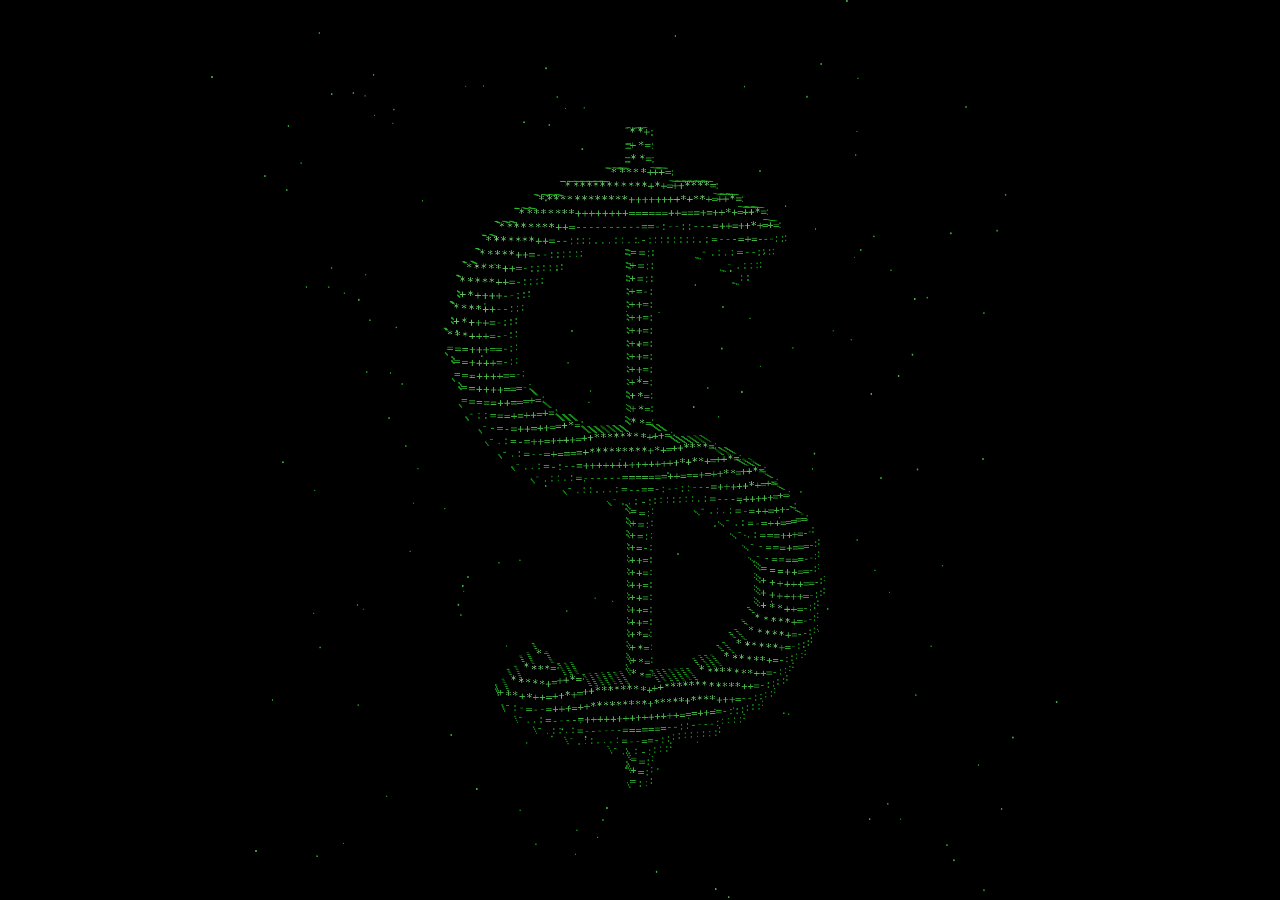
==== commit d58473e4: "Add 3D dollar welcome sign, password gate and welcome sequence Co-Authored-By: Claude Sonnet 5.5 <no" ====
--- a/index.html
+++ b/index.html
@@ -1,25 +1,36 @@
-<!doctype html>
+<!DOCTYPE html>
 <html lang="en">
 <head>
-<meta charset="utf-8">
-<meta name="viewport" content="width=device-width, initial-scale=1">
-<title>Ready Set New</title>
-<style>
-  :root { --bg:#0f1115; --fg:#e8e8e8; --muted:#8a8f98; --accent:#5ee3a1; }
-  html,body { margin:0; height:100%; background:var(--bg); color:var(--fg); font:16px/1.5 system-ui, sans-serif; }
-  main { min-height:100%; display:grid; place-items:center; padding:24px 16px; box-sizing:border-box; }
-  .card { max-width:520px; text-align:center; }
-  h1 { font-size:2rem; margin:0 0 8px; letter-spacing:-0.02em; }
-  p { margin:0; color:var(--muted); }
-  .dot { display:inline-block; width:10px; height:10px; border-radius:50%; background:var(--accent); margin-right:8px; vertical-align:middle; }
-</style>
+    <meta charset="UTF-8">
+    <meta name="viewport" content="width=device-width, initial-scale=1.0">
+    <title>Ready Set New</title>
+    <style>
+        html, body { height: 100%; margin: 0; background: #000; color: #e8e8e8; font: 16px/1.5 system-ui, sans-serif; overflow: hidden; }
+        iframe { position: fixed; inset: 0; width: 100%; height: 100%; border: 0; background: transparent; }
+        /* NEXT SCENE slot. Stand-in until the real next scenes (project intro, standby / lock screen, zoom out) are supplied. */
+        #next { position: fixed; inset: 0; display: grid; place-items: center; text-align: center; padding: 24px 16px; box-sizing: border-box; opacity: 0; transition: opacity 1.6s ease; pointer-events: none; }
+        #next.show { opacity: 1; pointer-events: auto; }
+        #next h1 { font-size: 2rem; margin: 0 0 8px; letter-spacing: -0.02em; }
+        #next p { margin: 0; color: #8a8f98; }
+        .dot { display: inline-block; width: 10px; height: 10px; border-radius: 50%; background: #5ee3a1; margin-right: 8px; vertical-align: middle; }
+    </style>
 </head>
 <body>
-<main>
-  <div class="card">
-    <h1>Ready Set New</h1>
-    <p><span class="dot"></span>Server online. The system will appear here.</p>
-  </div>
-</main>
+    <iframe id="welcome" src="assets/welcome-dollar-3d.html?embed=1&hold=7" title="Welcome"></iframe>
+    <div id="next"><div><h1>Ready Set New</h1><p><span class="dot"></span>Server online. The system will appear here.</p></div></div>
+    <script src="assets/rsn-gate.js"></script>
+    <script>
+        var started = false;
+        function nextScene() {
+            if (started) return;
+            started = true;
+            var f = document.getElementById('welcome');
+            if (f) f.remove();
+            // Password gate first, then the project scene.
+            RSNGate.require(function () { document.getElementById('next').classList.add('show'); });
+        }
+        window.addEventListener('message', function (e) { if (e.data && e.data.type === 'rsn-welcome-done') nextScene(); });
+        setTimeout(nextScene, 20000);   // safety net: never leave a blank screen
+    </script>
 </body>
 </html>
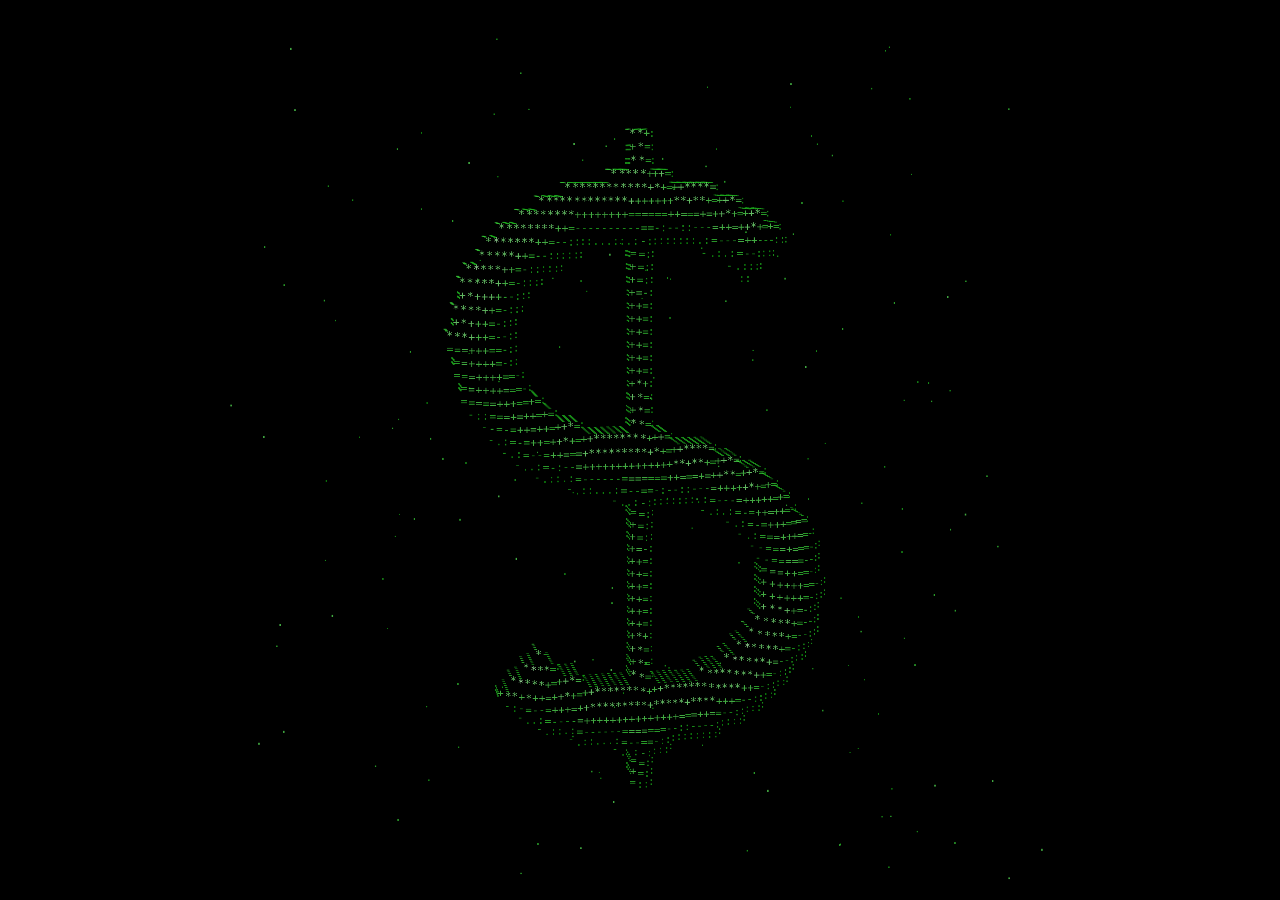
==== commit 2474e788: "Remove the browser-side password gate; project login now lives on the server Co-Authored-By: Claude " ====
--- a/index.html
+++ b/index.html
@@ -18,7 +18,6 @@
 <body>
     <iframe id="welcome" src="assets/welcome-dollar-3d.html?embed=1&hold=7" title="Welcome"></iframe>
     <div id="next"><div><h1>Ready Set New</h1><p><span class="dot"></span>Server online. The system will appear here.</p></div></div>
-    <script src="assets/rsn-gate.js"></script>
     <script>
         var started = false;
         function nextScene() {
@@ -26,8 +25,8 @@
             started = true;
             var f = document.getElementById('welcome');
             if (f) f.remove();
-            // Password gate first, then the project scene.
-            RSNGate.require(function () { document.getElementById('next').classList.add('show'); });
+            // Stand-in for the next scenes. Protected projects are locked on the server, not in this page.
+            document.getElementById('next').classList.add('show');
         }
         window.addEventListener('message', function (e) { if (e.data && e.data.type === 'rsn-welcome-done') nextScene(); });
         setTimeout(nextScene, 20000);   // safety net: never leave a blank screen
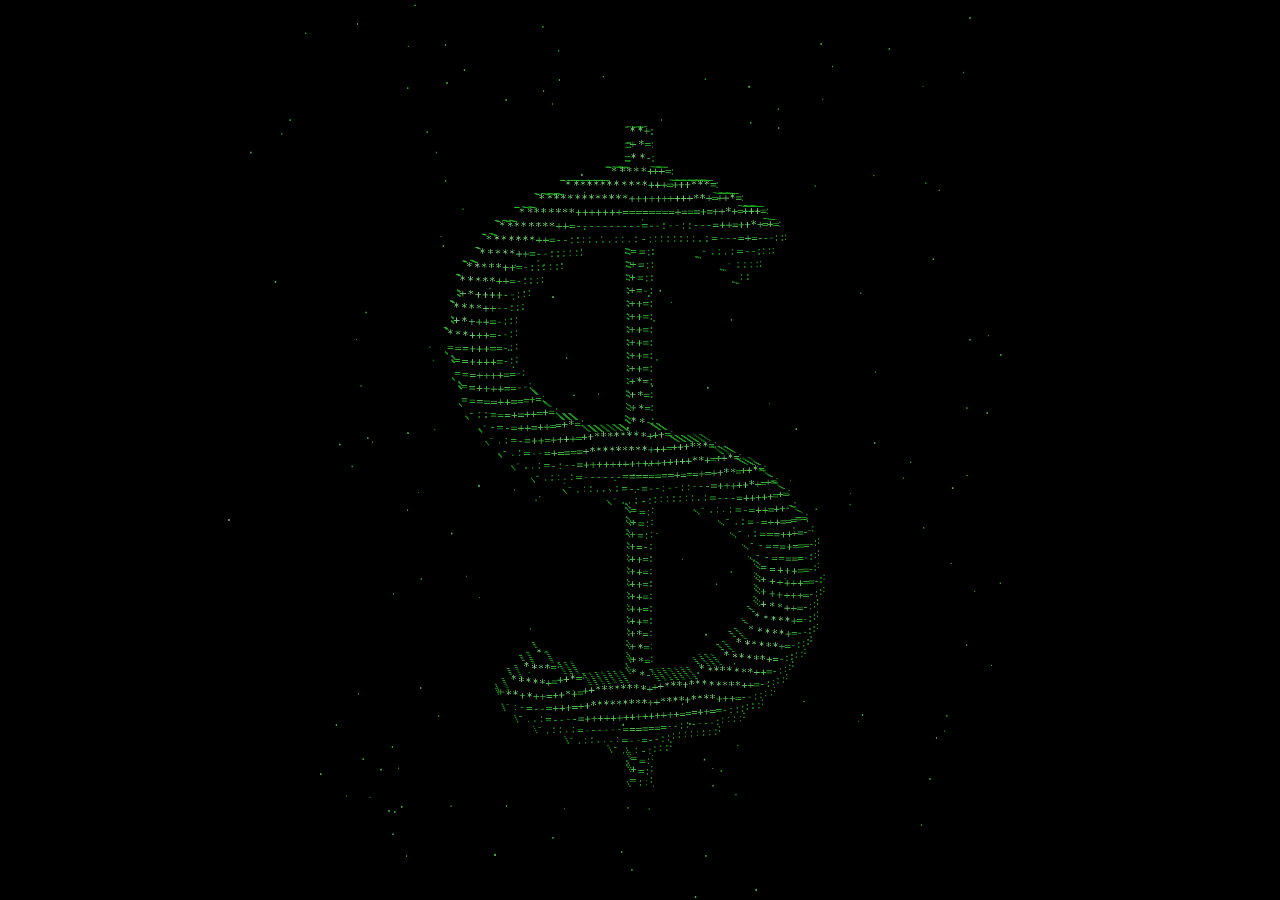
==== commit 7b16007a: "Show a framed Dew Project login after the dollar sign Co-Authored-By: Claude Sonnet 5.5 <noreply@ant" ====
--- a/index.html
+++ b/index.html
@@ -7,17 +7,33 @@
     <style>
         html, body { height: 100%; margin: 0; background: #000; color: #e8e8e8; font: 16px/1.5 system-ui, sans-serif; overflow: hidden; }
         iframe { position: fixed; inset: 0; width: 100%; height: 100%; border: 0; background: transparent; }
-        /* NEXT SCENE slot. Stand-in until the real next scenes (project intro, standby / lock screen, zoom out) are supplied. */
-        #next { position: fixed; inset: 0; display: grid; place-items: center; text-align: center; padding: 24px 16px; box-sizing: border-box; opacity: 0; transition: opacity 1.6s ease; pointer-events: none; }
+        /* Login scene shown after the dollar sign. Same look as the server's login page. */
+        :root { --g: #90ee90; --g2: #5fbf6a; --dim: #8a8f98; }
+        #next { position: fixed; inset: 0; display: grid; place-items: center; padding: 24px 16px; box-sizing: border-box; font-family: monospace; color: var(--g); opacity: 0; transition: opacity 1.6s ease; pointer-events: none; }
         #next.show { opacity: 1; pointer-events: auto; }
-        #next h1 { font-size: 2rem; margin: 0 0 8px; letter-spacing: -0.02em; }
-        #next p { margin: 0; color: #8a8f98; }
-        .dot { display: inline-block; width: 10px; height: 10px; border-radius: 50%; background: #5ee3a1; margin-right: 8px; vertical-align: middle; }
+        .frame { width: 100%; max-width: 340px; box-sizing: border-box; border: 1px solid var(--g2); border-radius: 10px; padding: 28px 24px 24px; text-align: center; box-shadow: 0 0 28px rgba(144,238,144,.16), inset 0 0 18px rgba(144,238,144,.05); }
+        .frame img { display: block; max-width: 120px; max-height: 56px; margin: 0 auto 16px; }
+        .frame h1 { font-size: 1rem; letter-spacing: .28em; margin: 0 0 4px; font-weight: normal; text-transform: uppercase; }
+        .sub { color: var(--dim); font-size: .8rem; margin: 0 0 20px; }
+        .frame input[type=password] { width: 100%; box-sizing: border-box; background: #000; color: var(--g); border: 1px solid var(--g2); border-radius: 4px; padding: 10px 12px; font: inherit; text-align: center; outline: none; }
+        .frame input[type=password]:focus { border-color: var(--g); box-shadow: 0 0 0 2px rgba(144,238,144,.18); }
+        .frame button { margin-top: 12px; width: 100%; background: var(--g); color: #031; border: 0; border-radius: 4px; padding: 10px 12px; font: inherit; font-weight: bold; cursor: pointer; }
+        .frame button:hover { background: #b6f5b6; }
     </style>
 </head>
 <body>
     <iframe id="welcome" src="assets/welcome-dollar-3d.html?embed=1&hold=7" title="Welcome"></iframe>
-    <div id="next"><div><h1>Ready Set New</h1><p><span class="dot"></span>Server online. The system will appear here.</p></div></div>
+    <div id="next">
+        <!-- Logs in on the server (auth.readysetnew.com), then launches the project. Edit these two addresses when projects change. -->
+        <form class="frame" method="post" action="https://auth.readysetnew.com/login" autocomplete="off">
+            <img src="assets/one-com-asset.png" alt="" onerror="this.remove()"><!-- the light green one.com asset goes here -->
+            <h1>Dew Project</h1>
+            <div class="sub">log in to continue</div>
+            <input type="hidden" name="next" value="https://dw.readysetnew.com/">
+            <input type="password" name="password" aria-label="Password" placeholder="password" autocomplete="current-password" required>
+            <button type="submit">Log in</button>
+        </form>
+    </div>
     <script>
         var started = false;
         function nextScene() {
@@ -25,7 +41,7 @@
             started = true;
             var f = document.getElementById('welcome');
             if (f) f.remove();
-            // Stand-in for the next scenes. Protected projects are locked on the server, not in this page.
+            // The login frame. The password is checked on the server, never in this page.
             document.getElementById('next').classList.add('show');
         }
         window.addEventListener('message', function (e) { if (e.data && e.data.type === 'rsn-welcome-done') nextScene(); });
